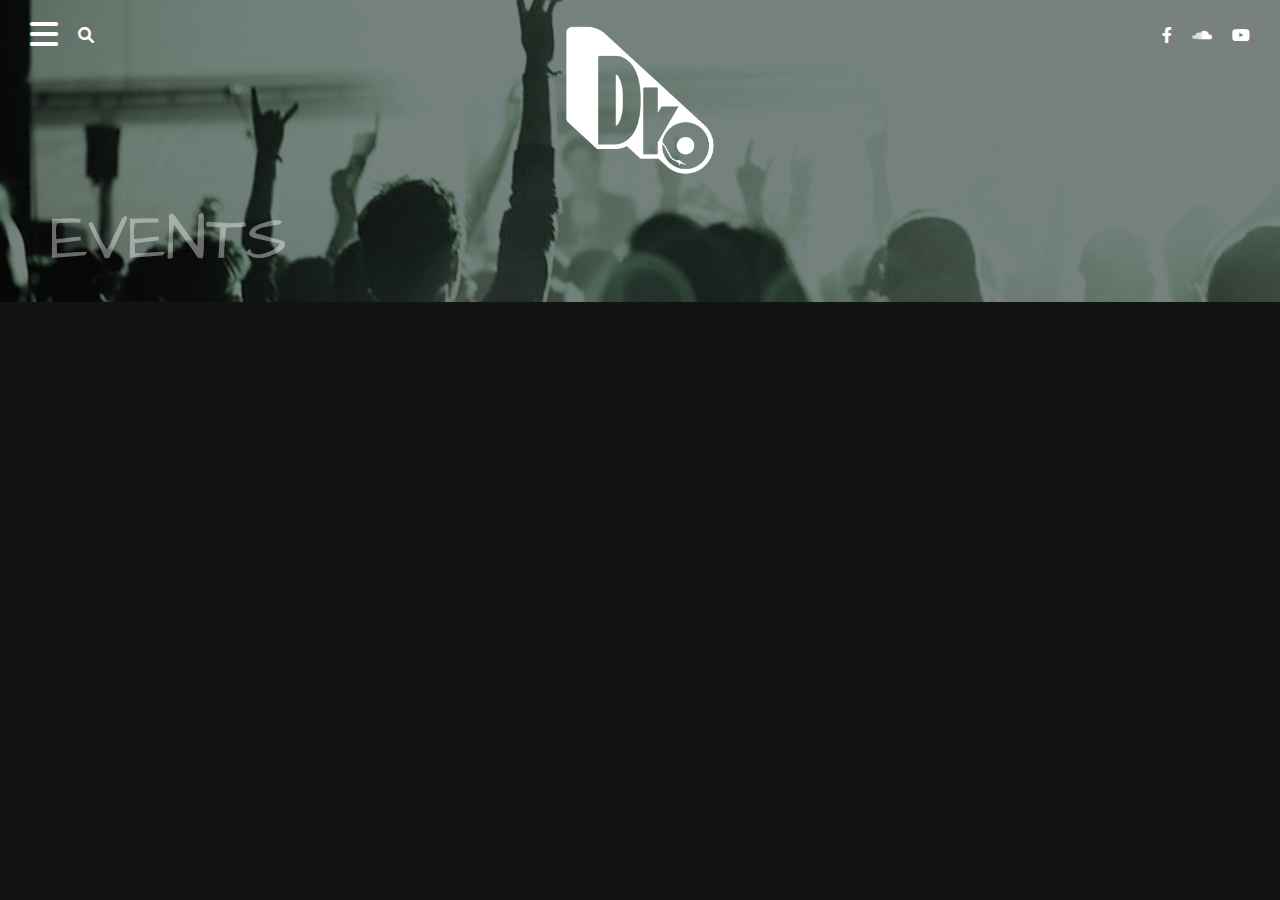
==== exercice1/index.html @ f2943569 "header exercice 1" ====
<!DOCTYPE html>
<html lang="en">
  <head>
    <meta charset="UTF-8" />
    <meta http-equiv="X-UA-Compatible" content="IE=edge" />
    <meta name="viewport" content="width=device-width, initial-scale=1.0" />
    <link rel="stylesheet" href="assets/css/style.css" />
    <link
      rel="stylesheet"
      href="https://cdnjs.cloudflare.com/ajax/libs/font-awesome/6.0.0/css/all.min.css"
      integrity="sha512-9usAa10IRO0HhonpyAIVpjrylPvoDwiPUiKdWk5t3PyolY1cOd4DSE0Ga+ri4AuTroPR5aQvXU9xC6qOPnzFeg=="
      crossorigin="anonymous"
      referrerpolicy="no-referrer"
    />
    <title>Document</title>
  </head>
  <body>
    <header>
      <nav>
        <div class="header__left">
          <span>
            <i class="fa-solid fa-bars fa-2xl"></i>
          </span>
          <span>
            <i class="fa-solid fa-magnifying-glass"></i>
          </span>
        </div>
        <div class="header__right">
          <a href="#">
            <i class="fa-brands fa-facebook-f"></i>
          </a>
          <a href="#">
            <i class="fa-brands fa-soundcloud"></i>
          </a>
          <a href="#">
            <i class="fa-brands fa-youtube"></i>
          </a>
        </div>
      </nav>
      <h1><img src="assets/img/logo-bd-dko.png" alt="logo" /></h1>
      <h2>EVENTS</h2>
    </header>
    <main>
      <div id="events__container">
        
      </div>
    </main>
    <footer></footer>
  </body>
</html>
---- exercice1/assets/css/style.css ----
/* http://meyerweb.com/eric/tools/css/reset/ 
   v2.0 | 20110126
   License: none (public domain)
*/
@import url("https://fonts.googleapis.com/css2?family=Architects+Daughter&display=swap");
html, body, div, span, applet, object, iframe, h1, h2, h3, h4, h5, h6, p, blockquote, pre, a, abbr, acronym, address, big, cite, code, del, dfn, em, img, ins, kbd, q, s, samp, small, strike, strong, sub, sup, tt, var, b, u, i, center, dl, dt, dd, ol, ul, li, fieldset, form, label, legend, table, caption, tbody, tfoot, thead, tr, th, td, article, aside, canvas, details, embed, figure, figcaption, footer, header, hgroup, menu, nav, output, ruby, section, summary, time, mark, audio, video {
  margin: 0;
  padding: 0;
  border: 0;
  font-size: 100%;
  font: inherit;
  vertical-align: baseline;
}

/* HTML5 display-role reset for older browsers */
article, aside, details, figcaption, figure, footer, header, hgroup, menu, nav, section {
  display: block;
}

body {
  line-height: 1;
}

ol, ul {
  list-style: none;
}

blockquote, q {
  quotes: none;
}

blockquote:before, blockquote:after {
  content: "";
  content: none;
}

q:before, q:after {
  content: "";
  content: none;
}

table {
  border-collapse: collapse;
  border-spacing: 0;
}

header {
  padding: 0 0 100px 0;
  position: relative;
  overflow-x: hidden;
}
header::before {
  content: "";
  position: absolute;
  top: 0;
  left: 0;
  width: 100%;
  height: 100%;
  background-image: url("../img/351974.jpg");
  background-position: center;
  background-size: cover;
  filter: sepia(69%) brightness(50%) hue-rotate(92deg) saturate(55%);
  -webkit-filter: sepia(69%) brightness(50%) hue-rotate(92deg) saturate(55%);
  -moz-filter: sepia(69%) brightness(50%) hue-rotate(92deg) saturate(55%);
}
header nav {
  display: flex;
  justify-content: space-between;
  align-items: center;
  padding: 10px 30px;
  min-height: 50px;
  position: absolute;
  top: 0px;
  width: calc(100% - 60px);
}
header nav .header__left,
header nav .header__right {
  display: flex;
  justify-content: space-between;
  align-items: center;
  column-gap: 20px;
}
header h1 {
  text-align: center;
  position: relative;
}
header h1 img {
  max-width: 200px;
}
header h2 {
  position: absolute;
  left: 50px;
  bottom: 30px;
  font-family: "Architects Daughter", cursive;
  font-size: 4rem;
  opacity: 0.4;
}

html {
  background-color: #131313;
}

* {
  color: white;
}

/*# sourceMappingURL=style.css.map */
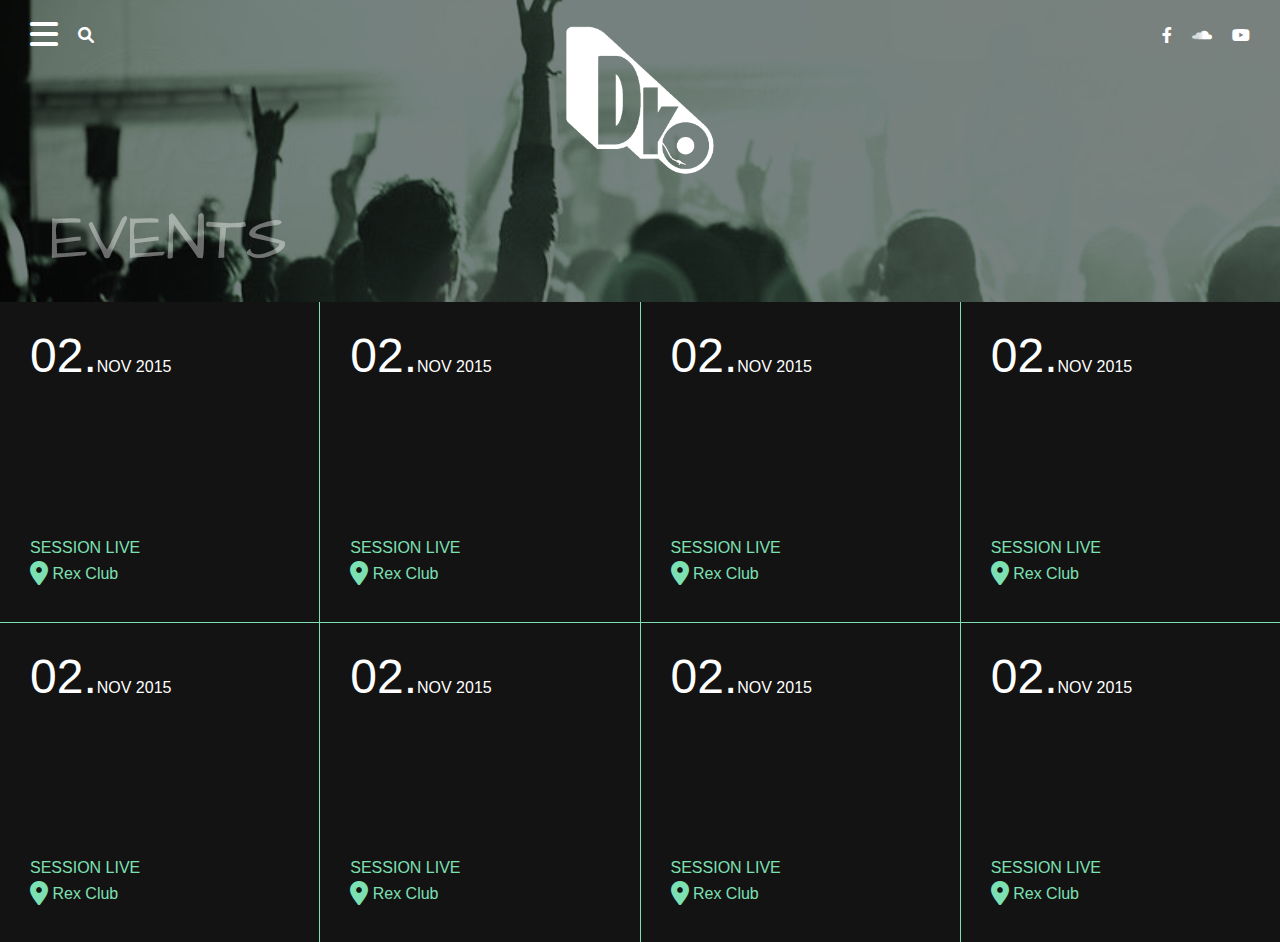
==== commit 269805ee: "Flexbox model events exercice 1" ====
--- a/exercice1/index.html
+++ b/exercice1/index.html
@@ -41,8 +41,65 @@
       <h2>EVENTS</h2>
     </header>
     <main>
-      <div id="events__container">
-        
+      <div class="events__container">
+        <div class="event__container">
+          <time datetime="2015-11-02"><span>02.</span>NOV 2015</time>
+          <div class="event__infos">
+            <p class="event__type">SESSION LIVE</p>
+            <p class="event__place"><span><i class="fa-solid fa-location-dot fa-xl"></i></span> Rex Club</p>
+          </div>
+        </div>
+        <div class="event__container">
+          <time datetime="2015-11-02"><span>02.</span>NOV 2015</time>
+          <div class="event__infos">
+            <p class="event__type">SESSION LIVE</p>
+            <p class="event__place"><span><i class="fa-solid fa-location-dot fa-xl"></i></span> Rex Club</p>
+          </div>
+        </div>
+        <div class="event__container">
+          <time datetime="2015-11-02"><span>02.</span>NOV 2015</time>
+          <div class="event__infos">
+            <p class="event__type">SESSION LIVE</p>
+            <p class="event__place"><span><i class="fa-solid fa-location-dot fa-xl"></i></span> Rex Club</p>
+          </div>
+        </div>
+        <div class="event__container">
+          <time datetime="2015-11-02"><span>02.</span>NOV 2015</time>
+          <div class="event__infos">
+            <p class="event__type">SESSION LIVE</p>
+            <p class="event__place"><span><i class="fa-solid fa-location-dot fa-xl"></i></span> Rex Club</p>
+          </div>
+        </div>
+      </div>
+      <div class="events__container">
+        <div class="event__container">
+          <time datetime="2015-11-02"><span>02.</span>NOV 2015</time>
+          <div class="event__infos">
+            <p class="event__type">SESSION LIVE</p>
+            <p class="event__place"><span><i class="fa-solid fa-location-dot fa-xl"></i></span> Rex Club</p>
+          </div>
+        </div>
+        <div class="event__container">
+          <time datetime="2015-11-02"><span>02.</span>NOV 2015</time>
+          <div class="event__infos">
+            <p class="event__type">SESSION LIVE</p>
+            <p class="event__place"><span><i class="fa-solid fa-location-dot fa-xl"></i></span> Rex Club</p>
+          </div>
+        </div>
+        <div class="event__container">
+          <time datetime="2015-11-02"><span>02.</span>NOV 2015</time>
+          <div class="event__infos">
+            <p class="event__type">SESSION LIVE</p>
+            <p class="event__place"><span><i class="fa-solid fa-location-dot fa-xl"></i></span> Rex Club</p>
+          </div>
+        </div>
+        <div class="event__container">
+          <time datetime="2015-11-02"><span>02.</span>NOV 2015</time>
+          <div class="event__infos">
+            <p class="event__type">SESSION LIVE</p>
+            <p class="event__place"><span><i class="fa-solid fa-location-dot fa-xl"></i></span> Rex Club</p>
+          </div>
+        </div>
       </div>
     </main>
     <footer></footer>
--- a/exercice1/assets/css/style.css
+++ b/exercice1/assets/css/style.css
@@ -96,12 +96,47 @@
   opacity: 0.4;
 }
 
+.events__container {
+  display: flex;
+  flex-wrap: wrap;
+}
+.events__container .event__container {
+  padding: 30px;
+  aspect-ratio: 1/1;
+  display: flex;
+  flex-direction: column;
+  justify-content: space-between;
+  border-right: solid 1px #7de0b3;
+  border-bottom: solid 1px #7de0b3;
+  flex: 1;
+}
+.events__container .event__container:last-child {
+  border-right: none;
+}
+.events__container .event__container time span {
+  font-size: 3rem;
+}
+.events__container .event__container p.event__type {
+  color: #7de0b3;
+}
+.events__container .event__container p.event__place {
+  color: #7de0b3;
+  margin: 10px 0;
+}
+.events__container .event__container p.event__place i {
+  color: #7de0b3;
+}
+.events__container:last-child .event__container {
+  border-bottom: none;
+}
+
 html {
   background-color: #131313;
 }
 
 * {
   color: white;
+  font-family: Arial, Helvetica, sans-serif;
 }
 
 /*# sourceMappingURL=style.css.map */
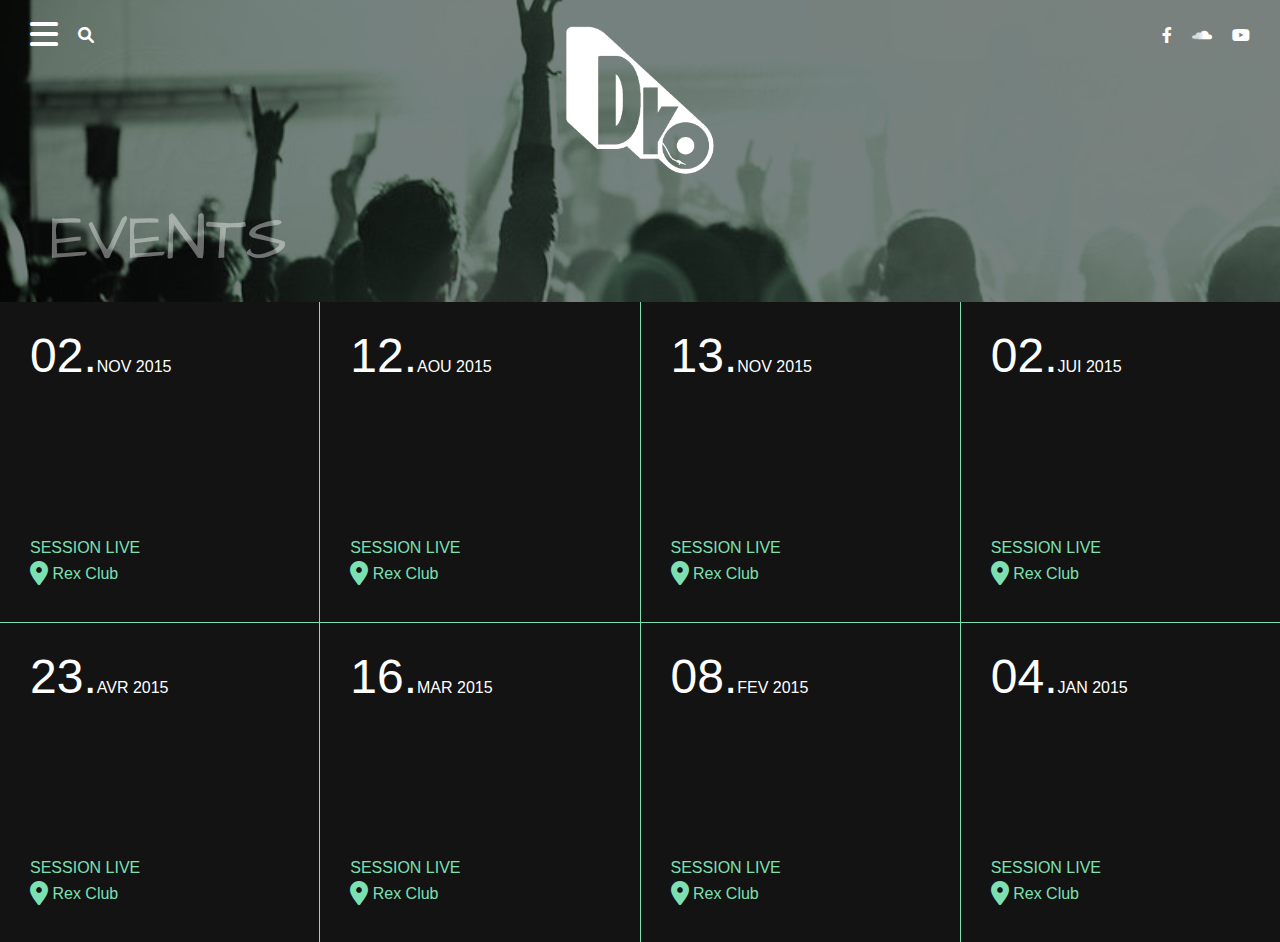
==== commit e8e0431e: "Events exercice 1" ====
--- a/exercice1/index.html
+++ b/exercice1/index.html
@@ -48,56 +48,88 @@
             <p class="event__type">SESSION LIVE</p>
             <p class="event__place"><span><i class="fa-solid fa-location-dot fa-xl"></i></span> Rex Club</p>
           </div>
+          <div class="event__hover">
+            <img src="assets/img/120660.jpg" alt="illustration">
+            <span><i class="fa-solid fa-eye fa-xl"></i></span>
+          </div>
         </div>
         <div class="event__container">
-          <time datetime="2015-11-02"><span>02.</span>NOV 2015</time>
+          <time datetime="2015-08-12"><span>12.</span>AOU 2015</time>
           <div class="event__infos">
             <p class="event__type">SESSION LIVE</p>
             <p class="event__place"><span><i class="fa-solid fa-location-dot fa-xl"></i></span> Rex Club</p>
           </div>
+          <div class="event__hover">
+            <img src="assets/img/351974.jpg" alt="illustration">
+            <span><i class="fa-solid fa-eye fa-xl"></i></span>
+          </div>
         </div>
         <div class="event__container">
-          <time datetime="2015-11-02"><span>02.</span>NOV 2015</time>
+          <time datetime="2015-11-13"><span>13.</span>NOV 2015</time>
           <div class="event__infos">
             <p class="event__type">SESSION LIVE</p>
             <p class="event__place"><span><i class="fa-solid fa-location-dot fa-xl"></i></span> Rex Club</p>
           </div>
+          <div class="event__hover">
+            <img src="assets/img/404979.jpg" alt="illustration">
+            <span><i class="fa-solid fa-eye fa-xl"></i></span>
+          </div>
         </div>
         <div class="event__container">
-          <time datetime="2015-11-02"><span>02.</span>NOV 2015</time>
+          <time datetime="2015-07-02"><span>02.</span>JUI 2015</time>
           <div class="event__infos">
             <p class="event__type">SESSION LIVE</p>
             <p class="event__place"><span><i class="fa-solid fa-location-dot fa-xl"></i></span> Rex Club</p>
+          </div>
+          <div class="event__hover">
+            <img src="assets/img/423684.jpg" alt="illustration">
+            <span><i class="fa-solid fa-eye fa-xl"></i></span>
           </div>
         </div>
       </div>
       <div class="events__container">
         <div class="event__container">
-          <time datetime="2015-11-02"><span>02.</span>NOV 2015</time>
+          <time datetime="2015-04-23"><span>23.</span>AVR 2015</time>
           <div class="event__infos">
             <p class="event__type">SESSION LIVE</p>
             <p class="event__place"><span><i class="fa-solid fa-location-dot fa-xl"></i></span> Rex Club</p>
           </div>
+          <div class="event__hover">
+            <img src="assets/img/423685.jpg" alt="illustration">
+            <span><i class="fa-solid fa-eye fa-xl"></i></span>
+          </div>
         </div>
         <div class="event__container">
-          <time datetime="2015-11-02"><span>02.</span>NOV 2015</time>
+          <time datetime="2015-03-16"><span>16.</span>MAR 2015</time>
           <div class="event__infos">
             <p class="event__type">SESSION LIVE</p>
             <p class="event__place"><span><i class="fa-solid fa-location-dot fa-xl"></i></span> Rex Club</p>
           </div>
+          <div class="event__hover">
+            <img src="assets/img/501122.jpg" alt="illustration">
+            <span><i class="fa-solid fa-eye fa-xl"></i></span>
+          </div>
         </div>
         <div class="event__container">
-          <time datetime="2015-11-02"><span>02.</span>NOV 2015</time>
+          <time datetime="2015-02-08"><span>08.</span>FEV 2015</time>
           <div class="event__infos">
             <p class="event__type">SESSION LIVE</p>
             <p class="event__place"><span><i class="fa-solid fa-location-dot fa-xl"></i></span> Rex Club</p>
           </div>
+          <div class="event__hover">
+            <img src="assets/img/692628.jpg" alt="illustration">
+            <span><i class="fa-solid fa-eye fa-xl"></i></span>
+          </div>
         </div>
         <div class="event__container">
-          <time datetime="2015-11-02"><span>02.</span>NOV 2015</time>
+          <time datetime="2015-01-04"><span>04.</span>JAN 2015</time>
           <div class="event__infos">
             <p class="event__type">SESSION LIVE</p>
             <p class="event__place"><span><i class="fa-solid fa-location-dot fa-xl"></i></span> Rex Club</p>
+          </div>
+          <div class="event__hover">
+            <img src="assets/img/797972.jpg" alt="illustration">
+            <span><i class="fa-solid fa-eye fa-xl"></i></span>
           </div>
         </div>
       </div>
--- a/exercice1/assets/css/style.css
+++ b/exercice1/assets/css/style.css
@@ -109,6 +109,46 @@
   border-right: solid 1px #7de0b3;
   border-bottom: solid 1px #7de0b3;
   flex: 1;
+  position: relative;
+}
+.events__container .event__container .event__hover {
+  display: none;
+  position: absolute;
+  top: 0;
+  left: 0;
+  width: 100%;
+  height: 100%;
+  overflow: hidden;
+}
+.events__container .event__container .event__hover::after {
+  content: "";
+  display: block;
+  background-color: rgba(0, 0, 0, 0.8);
+  width: 200%;
+  height: 100%;
+  transform: rotate(-15deg);
+  position: absolute;
+  bottom: -60%;
+  right: -50%;
+  z-index: 2;
+}
+.events__container .event__container .event__hover img {
+  position: absolute;
+  height: 100%;
+  width: 100%;
+  top: 50%;
+  left: 50%;
+  transform: translate(-50%, -50%);
+}
+.events__container .event__container .event__hover span {
+  display: block;
+  position: absolute;
+  bottom: 20px;
+  right: 20px;
+  z-index: 4;
+}
+.events__container .event__container:hover .event__hover {
+  display: block;
 }
 .events__container .event__container:last-child {
   border-right: none;
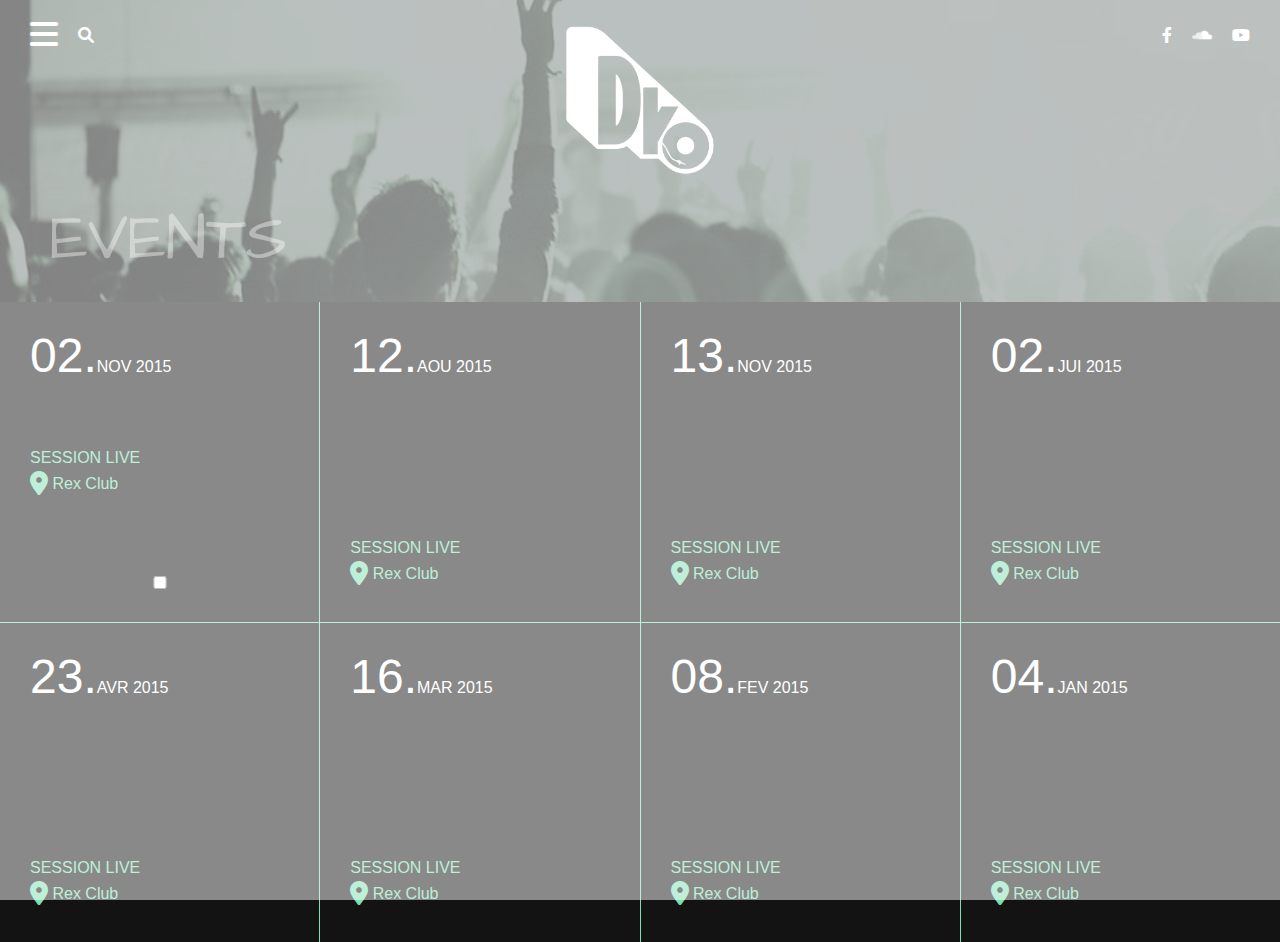
==== commit 9021556d: "Début popup exercice 1" ====
--- a/exercice1/index.html
+++ b/exercice1/index.html
@@ -40,6 +40,7 @@
       <h1><img src="assets/img/logo-bd-dko.png" alt="logo" /></h1>
       <h2>EVENTS</h2>
     </header>
+    <div id="backdrop"></div>
     <main>
       <div class="events__container">
         <div class="event__container">
@@ -52,6 +53,7 @@
             <img src="assets/img/120660.jpg" alt="illustration">
             <span><i class="fa-solid fa-eye fa-xl"></i></span>
           </div>
+          <input type="checkbox" name="event1" id="event1">
         </div>
         <div class="event__container">
           <time datetime="2015-08-12"><span>12.</span>AOU 2015</time>
--- a/exercice1/assets/css/style.css
+++ b/exercice1/assets/css/style.css
@@ -44,6 +44,16 @@
   border-spacing: 0;
 }
 
+#backdrop {
+  width: 100vw;
+  height: 100%;
+  background-color: rgba(255, 255, 255, 0.5);
+  position: absolute;
+  top: 0;
+  left: 0;
+  z-index: 999;
+}
+
 header {
   padding: 0 0 100px 0;
   position: relative;
@@ -150,6 +160,16 @@
 .events__container .event__container:hover .event__hover {
   display: block;
 }
+.events__container .event__container .event__popup {
+  position: absolute;
+  top: 50%;
+  left: 50%;
+  transform: translate(-50%, -50%);
+  background-color: #131313;
+  width: 500px;
+  height: 300px;
+  z-index: 1000;
+}
 .events__container .event__container:last-child {
   border-right: none;
 }
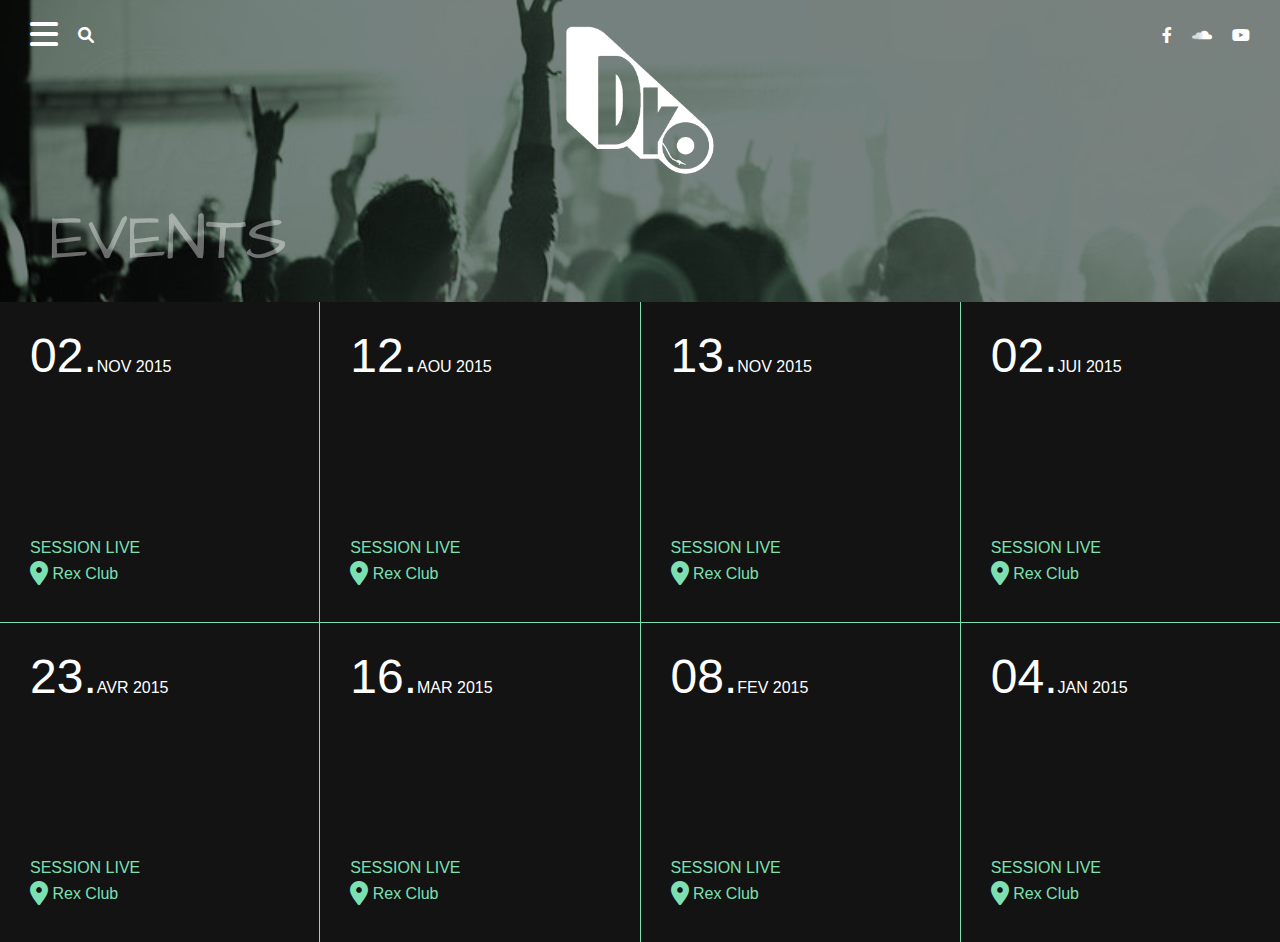
==== commit 9f3f331a: "Exercice 1 popup" ====
--- a/exercice1/index.html
+++ b/exercice1/index.html
@@ -12,7 +12,7 @@
       crossorigin="anonymous"
       referrerpolicy="no-referrer"
     />
-    <title>Document</title>
+    <title>Exercice 1</title>
   </head>
   <body>
     <header>
@@ -40,102 +40,390 @@
       <h1><img src="assets/img/logo-bd-dko.png" alt="logo" /></h1>
       <h2>EVENTS</h2>
     </header>
-    <div id="backdrop"></div>
     <main>
       <div class="events__container">
-        <div class="event__container">
+        <label class="event__container" for="event1">
           <time datetime="2015-11-02"><span>02.</span>NOV 2015</time>
           <div class="event__infos">
             <p class="event__type">SESSION LIVE</p>
-            <p class="event__place"><span><i class="fa-solid fa-location-dot fa-xl"></i></span> Rex Club</p>
-          </div>
-          <div class="event__hover">
-            <img src="assets/img/120660.jpg" alt="illustration">
-            <span><i class="fa-solid fa-eye fa-xl"></i></span>
-          </div>
-          <input type="checkbox" name="event1" id="event1">
-        </div>
-        <div class="event__container">
+            <p class="event__place">
+              <span><i class="fa-solid fa-location-dot fa-xl"></i></span> Rex
+              Club
+            </p>
+          </div>
+          <div class="event__hover">
+            <img src="assets/img/120660.jpg" alt="illustration" />
+            <span><i class="fa-solid fa-eye fa-xl"></i></span>
+          </div>
+        </label>
+
+        <label class="event__container" for="event2">
           <time datetime="2015-08-12"><span>12.</span>AOU 2015</time>
           <div class="event__infos">
             <p class="event__type">SESSION LIVE</p>
-            <p class="event__place"><span><i class="fa-solid fa-location-dot fa-xl"></i></span> Rex Club</p>
-          </div>
-          <div class="event__hover">
-            <img src="assets/img/351974.jpg" alt="illustration">
-            <span><i class="fa-solid fa-eye fa-xl"></i></span>
-          </div>
-        </div>
-        <div class="event__container">
+            <p class="event__place">
+              <span><i class="fa-solid fa-location-dot fa-xl"></i></span> Rex
+              Club
+            </p>
+          </div>
+          <div class="event__hover">
+            <img src="assets/img/351974.jpg" alt="illustration" />
+            <span><i class="fa-solid fa-eye fa-xl"></i></span>
+          </div>
+        </label>
+        <label class="event__container" for="event3">
           <time datetime="2015-11-13"><span>13.</span>NOV 2015</time>
           <div class="event__infos">
             <p class="event__type">SESSION LIVE</p>
-            <p class="event__place"><span><i class="fa-solid fa-location-dot fa-xl"></i></span> Rex Club</p>
-          </div>
-          <div class="event__hover">
-            <img src="assets/img/404979.jpg" alt="illustration">
-            <span><i class="fa-solid fa-eye fa-xl"></i></span>
-          </div>
-        </div>
-        <div class="event__container">
+            <p class="event__place">
+              <span><i class="fa-solid fa-location-dot fa-xl"></i></span> Rex
+              Club
+            </p>
+          </div>
+          <div class="event__hover">
+            <img src="assets/img/404979.jpg" alt="illustration" />
+            <span><i class="fa-solid fa-eye fa-xl"></i></span>
+          </div>
+        </label>
+        <label class="event__container" for="event4">
           <time datetime="2015-07-02"><span>02.</span>JUI 2015</time>
           <div class="event__infos">
             <p class="event__type">SESSION LIVE</p>
-            <p class="event__place"><span><i class="fa-solid fa-location-dot fa-xl"></i></span> Rex Club</p>
-          </div>
-          <div class="event__hover">
-            <img src="assets/img/423684.jpg" alt="illustration">
-            <span><i class="fa-solid fa-eye fa-xl"></i></span>
-          </div>
-        </div>
+            <p class="event__place">
+              <span><i class="fa-solid fa-location-dot fa-xl"></i></span> Rex
+              Club
+            </p>
+          </div>
+          <div class="event__hover">
+            <img src="assets/img/423684.jpg" alt="illustration" />
+            <span><i class="fa-solid fa-eye fa-xl"></i></span>
+          </div>
+        </label>
       </div>
       <div class="events__container">
-        <div class="event__container">
+        <label class="event__container" for="event5">
           <time datetime="2015-04-23"><span>23.</span>AVR 2015</time>
           <div class="event__infos">
             <p class="event__type">SESSION LIVE</p>
-            <p class="event__place"><span><i class="fa-solid fa-location-dot fa-xl"></i></span> Rex Club</p>
-          </div>
-          <div class="event__hover">
-            <img src="assets/img/423685.jpg" alt="illustration">
-            <span><i class="fa-solid fa-eye fa-xl"></i></span>
-          </div>
-        </div>
-        <div class="event__container">
+            <p class="event__place">
+              <span><i class="fa-solid fa-location-dot fa-xl"></i></span> Rex
+              Club
+            </p>
+          </div>
+          <div class="event__hover">
+            <img src="assets/img/423685.jpg" alt="illustration" />
+            <span><i class="fa-solid fa-eye fa-xl"></i></span>
+          </div>
+        </label>
+        <label class="event__container" for="event6">
           <time datetime="2015-03-16"><span>16.</span>MAR 2015</time>
           <div class="event__infos">
             <p class="event__type">SESSION LIVE</p>
-            <p class="event__place"><span><i class="fa-solid fa-location-dot fa-xl"></i></span> Rex Club</p>
-          </div>
-          <div class="event__hover">
-            <img src="assets/img/501122.jpg" alt="illustration">
-            <span><i class="fa-solid fa-eye fa-xl"></i></span>
-          </div>
-        </div>
-        <div class="event__container">
+            <p class="event__place">
+              <span><i class="fa-solid fa-location-dot fa-xl"></i></span> Rex
+              Club
+            </p>
+          </div>
+          <div class="event__hover">
+            <img src="assets/img/501122.jpg" alt="illustration" />
+            <span><i class="fa-solid fa-eye fa-xl"></i></span>
+          </div>
+        </label>
+        <label class="event__container" for="event7">
           <time datetime="2015-02-08"><span>08.</span>FEV 2015</time>
           <div class="event__infos">
             <p class="event__type">SESSION LIVE</p>
-            <p class="event__place"><span><i class="fa-solid fa-location-dot fa-xl"></i></span> Rex Club</p>
-          </div>
-          <div class="event__hover">
-            <img src="assets/img/692628.jpg" alt="illustration">
-            <span><i class="fa-solid fa-eye fa-xl"></i></span>
-          </div>
-        </div>
-        <div class="event__container">
+            <p class="event__place">
+              <span><i class="fa-solid fa-location-dot fa-xl"></i></span> Rex
+              Club
+            </p>
+          </div>
+          <div class="event__hover">
+            <img src="assets/img/692628.jpg" alt="illustration" />
+            <span><i class="fa-solid fa-eye fa-xl"></i></span>
+          </div>
+        </label>
+        <label class="event__container" for="event8">
           <time datetime="2015-01-04"><span>04.</span>JAN 2015</time>
           <div class="event__infos">
             <p class="event__type">SESSION LIVE</p>
-            <p class="event__place"><span><i class="fa-solid fa-location-dot fa-xl"></i></span> Rex Club</p>
-          </div>
-          <div class="event__hover">
-            <img src="assets/img/797972.jpg" alt="illustration">
-            <span><i class="fa-solid fa-eye fa-xl"></i></span>
-          </div>
-        </div>
+            <p class="event__place">
+              <span><i class="fa-solid fa-location-dot fa-xl"></i></span> Rex
+              Club
+            </p>
+          </div>
+          <div class="event__hover">
+            <img src="assets/img/797972.jpg" alt="illustration" />
+            <span><i class="fa-solid fa-eye fa-xl"></i></span>
+          </div>
+        </label>
       </div>
     </main>
+    <input type="checkbox" name="event1" id="event1" class="toggle__popup" />
+    <div class="popup" id="popup1">
+      <div class="popup__header">
+        <label for="event1"><i class="fa-solid fa-xmark fa-2xl"></i></label>
+      </div>
+      <div class="popup__main">
+        <div class="popup__main--left">
+          <ul class="popup__djs">
+            <li>DYNAMOSE (We Play House /DE)</li>
+            <li>LB AKA LABAT (Groovedge / Lyon)</li>
+            <li>JACQUES SCHOM (EC.LIPS)</li>
+            <li>RASTA BLANC (D.KO)</li>
+          </ul>
+          <div class="popup__place">
+            <p>La Rotonde de Stalingrad</p>
+            <p>6-8 Place de la Bataille de Stalingrad,</p>
+            <p>75019 Paris</p>
+            <p>Metro: Stalingrad</p>
+            <p>00h-6h</p>
+          </div>
+          <h5>5€</h5>
+          <div class="popup__partners">
+            <p>Parter:</p>
+            <p>SoundGrabber : www.soundgrabber.fr/</p>
+          </div>
+        </div>
+        <div class="popup__main--right">
+          <div class="container__image">
+            <img src="assets/img/120660.jpg" alt="presentation" />
+          </div>
+        </div>
+      </div>
+    </div>
+    <input type="checkbox" name="event2" id="event2" class="toggle__popup" />
+    <div class="popup" id="popup2">
+      <div class="popup__header">
+        <label for="event2"><i class="fa-solid fa-xmark fa-2xl"></i></label>
+      </div>
+      <div class="popup__main">
+        <div class="popup__main--left">
+          <ul class="popup__djs">
+            <li>DYNAMOSE (We Play House /DE)</li>
+            <li>LB AKA LABAT (Groovedge / Lyon)</li>
+            <li>JACQUES SCHOM (EC.LIPS)</li>
+            <li>RASTA BLANC (D.KO)</li>
+          </ul>
+          <div class="popup__place">
+            <p>La Rotonde de Stalingrad</p>
+            <p>6-8 Place de la Bataille de Stalingrad,</p>
+            <p>75019 Paris</p>
+            <p>Metro: Stalingrad</p>
+            <p>00h-6h</p>
+          </div>
+          <h5>5€</h5>
+          <div class="popup__partners">
+            <p>Parter:</p>
+            <p>SoundGrabber : www.soundgrabber.fr/</p>
+          </div>
+        </div>
+        <div class="popup__main--right">
+          <div class="container__image">
+            <img src="assets/img/351974.jpg" alt="presentation" />
+          </div>
+        </div>
+      </div>
+    </div>
+    <input type="checkbox" name="event3" id="event3" class="toggle__popup" />
+    <div class="popup" id="popup3">
+      <div class="popup__header">
+        <label for="event3"><i class="fa-solid fa-xmark fa-2xl"></i></label>
+      </div>
+      <div class="popup__main">
+        <div class="popup__main--left">
+          <ul class="popup__djs">
+            <li>DYNAMOSE (We Play House /DE)</li>
+            <li>LB AKA LABAT (Groovedge / Lyon)</li>
+            <li>JACQUES SCHOM (EC.LIPS)</li>
+            <li>RASTA BLANC (D.KO)</li>
+          </ul>
+          <div class="popup__place">
+            <p>La Rotonde de Stalingrad</p>
+            <p>6-8 Place de la Bataille de Stalingrad,</p>
+            <p>75019 Paris</p>
+            <p>Metro: Stalingrad</p>
+            <p>00h-6h</p>
+          </div>
+          <h5>5€</h5>
+          <div class="popup__partners">
+            <p>Parter:</p>
+            <p>SoundGrabber : www.soundgrabber.fr/</p>
+          </div>
+        </div>
+        <div class="popup__main--right">
+          <div class="container__image">
+            <img src="assets/img/404979.jpg" alt="presentation" />
+          </div>
+        </div>
+      </div>
+    </div>
+    <input type="checkbox" name="event4" id="event4" class="toggle__popup" />
+    <div class="popup" id="popup4">
+      <div class="popup__header">
+        <label for="event4"><i class="fa-solid fa-xmark fa-2xl"></i></label>
+      </div>
+      <div class="popup__main">
+        <div class="popup__main--left">
+          <ul class="popup__djs">
+            <li>DYNAMOSE (We Play House /DE)</li>
+            <li>LB AKA LABAT (Groovedge / Lyon)</li>
+            <li>JACQUES SCHOM (EC.LIPS)</li>
+            <li>RASTA BLANC (D.KO)</li>
+          </ul>
+          <div class="popup__place">
+            <p>La Rotonde de Stalingrad</p>
+            <p>6-8 Place de la Bataille de Stalingrad,</p>
+            <p>75019 Paris</p>
+            <p>Metro: Stalingrad</p>
+            <p>00h-6h</p>
+          </div>
+          <h5>5€</h5>
+          <div class="popup__partners">
+            <p>Parter:</p>
+            <p>SoundGrabber : www.soundgrabber.fr/</p>
+          </div>
+        </div>
+        <div class="popup__main--right">
+          <div class="container__image">
+            <img src="assets/img/423684.jpg" alt="presentation" />
+          </div>
+        </div>
+      </div>
+    </div>
+    <input type="checkbox" name="event5" id="event5" class="toggle__popup" />
+    <div class="popup" id="popup5">
+      <div class="popup__header">
+        <label for="event5"><i class="fa-solid fa-xmark fa-2xl"></i></label>
+      </div>
+      <div class="popup__main">
+        <div class="popup__main--left">
+          <ul class="popup__djs">
+            <li>DYNAMOSE (We Play House /DE)</li>
+            <li>LB AKA LABAT (Groovedge / Lyon)</li>
+            <li>JACQUES SCHOM (EC.LIPS)</li>
+            <li>RASTA BLANC (D.KO)</li>
+          </ul>
+          <div class="popup__place">
+            <p>La Rotonde de Stalingrad</p>
+            <p>6-8 Place de la Bataille de Stalingrad,</p>
+            <p>75019 Paris</p>
+            <p>Metro: Stalingrad</p>
+            <p>00h-6h</p>
+          </div>
+          <h5>5€</h5>
+          <div class="popup__partners">
+            <p>Parter:</p>
+            <p>SoundGrabber : www.soundgrabber.fr/</p>
+          </div>
+        </div>
+        <div class="popup__main--right">
+          <div class="container__image">
+            <img src="assets/img/423685.jpg" alt="presentation" />
+          </div>
+        </div>
+      </div>
+    </div>
+    <input type="checkbox" name="event6" id="event6" class="toggle__popup" />
+    <div class="popup" id="popup6">
+      <div class="popup__header">
+        <label for="event6"><i class="fa-solid fa-xmark fa-2xl"></i></label>
+      </div>
+      <div class="popup__main">
+        <div class="popup__main--left">
+          <ul class="popup__djs">
+            <li>DYNAMOSE (We Play House /DE)</li>
+            <li>LB AKA LABAT (Groovedge / Lyon)</li>
+            <li>JACQUES SCHOM (EC.LIPS)</li>
+            <li>RASTA BLANC (D.KO)</li>
+          </ul>
+          <div class="popup__place">
+            <p>La Rotonde de Stalingrad</p>
+            <p>6-8 Place de la Bataille de Stalingrad,</p>
+            <p>75019 Paris</p>
+            <p>Metro: Stalingrad</p>
+            <p>00h-6h</p>
+          </div>
+          <h5>5€</h5>
+          <div class="popup__partners">
+            <p>Parter:</p>
+            <p>SoundGrabber : www.soundgrabber.fr/</p>
+          </div>
+        </div>
+        <div class="popup__main--right">
+          <div class="container__image">
+            <img src="assets/img/501122.jpg" alt="presentation" />
+          </div>
+        </div>
+      </div>
+    </div>
+    <input type="checkbox" name="event7" id="event7" class="toggle__popup" />
+    <div class="popup" id="popup7">
+      <div class="popup__header">
+        <label for="event7"><i class="fa-solid fa-xmark fa-2xl"></i></label>
+      </div>
+      <div class="popup__main">
+        <div class="popup__main--left">
+          <ul class="popup__djs">
+            <li>DYNAMOSE (We Play House /DE)</li>
+            <li>LB AKA LABAT (Groovedge / Lyon)</li>
+            <li>JACQUES SCHOM (EC.LIPS)</li>
+            <li>RASTA BLANC (D.KO)</li>
+          </ul>
+          <div class="popup__place">
+            <p>La Rotonde de Stalingrad</p>
+            <p>6-8 Place de la Bataille de Stalingrad,</p>
+            <p>75019 Paris</p>
+            <p>Metro: Stalingrad</p>
+            <p>00h-6h</p>
+          </div>
+          <h5>5€</h5>
+          <div class="popup__partners">
+            <p>Parter:</p>
+            <p>SoundGrabber : www.soundgrabber.fr/</p>
+          </div>
+        </div>
+        <div class="popup__main--right">
+          <div class="container__image">
+            <img src="assets/img/692628.jpg" alt="presentation" />
+          </div>
+        </div>
+      </div>
+    </div>
+    <input type="checkbox" name="event8" id="event8" class="toggle__popup" />
+    <div class="popup" id="popup8">
+      <div class="popup__header">
+        <label for="event8"><i class="fa-solid fa-xmark fa-2xl"></i></label>
+      </div>
+      <div class="popup__main">
+        <div class="popup__main--left">
+          <ul class="popup__djs">
+            <li>DYNAMOSE (We Play House /DE)</li>
+            <li>LB AKA LABAT (Groovedge / Lyon)</li>
+            <li>JACQUES SCHOM (EC.LIPS)</li>
+            <li>RASTA BLANC (D.KO)</li>
+          </ul>
+          <div class="popup__place">
+            <p>La Rotonde de Stalingrad</p>
+            <p>6-8 Place de la Bataille de Stalingrad,</p>
+            <p>75019 Paris</p>
+            <p>Metro: Stalingrad</p>
+            <p>00h-6h</p>
+          </div>
+          <h5>5€</h5>
+          <div class="popup__partners">
+            <p>Parter:</p>
+            <p>SoundGrabber : www.soundgrabber.fr/</p>
+          </div>
+        </div>
+        <div class="popup__main--right">
+          <div class="container__image">
+            <img src="assets/img/797972.jpg" alt="presentation" />
+          </div>
+        </div>
+      </div>
+    </div>
+    <div id="backdrop"></div>
     <footer></footer>
   </body>
 </html>
--- a/exercice1/assets/css/style.css
+++ b/exercice1/assets/css/style.css
@@ -45,6 +45,7 @@
 }
 
 #backdrop {
+  display: none;
   width: 100vw;
   height: 100%;
   background-color: rgba(255, 255, 255, 0.5);
@@ -190,6 +191,318 @@
   border-bottom: none;
 }
 
+.popup {
+  display: none;
+  position: absolute;
+  top: 50%;
+  left: 50%;
+  transform: translate(-50%, -50%);
+  background-color: #131313;
+  border-radius: 10px;
+  z-index: 1000;
+  padding: 20px;
+  width: 70%;
+}
+.popup p, .popup li, .popup h5 {
+  font-style: italic;
+  line-height: 18px;
+}
+.popup .popup__header {
+  margin: 0 0 20px 0;
+}
+.popup .popup__header label {
+  cursor: pointer;
+}
+.popup .popup__main {
+  display: flex;
+  column-gap: 20px;
+}
+.popup .popup__main .popup__main--left, .popup .popup__main .popup__main--right {
+  flex: 1;
+}
+.popup .popup__main .popup__main--left .popup__djs, .popup .popup__main .popup__main--left .popup__place, .popup .popup__main .popup__main--left .popup__partners, .popup .popup__main .popup__main--left h5 {
+  margin: 0 0 20px 0;
+}
+.popup .popup__main .popup__main--right {
+  display: flex;
+  align-items: flex-start;
+}
+.popup .popup__main .popup__main--right .container__image {
+  aspect-ratio: 1/1;
+  overflow: hidden;
+  display: flex;
+  justify-content: center;
+  align-items: center;
+}
+.popup .popup__main .popup__main--right .container__image img {
+  width: 100%;
+  height: 100%;
+}
+
+.toggle__popup {
+  display: none;
+}
+
+.toggle__popup:checked ~ #backdrop {
+  display: block;
+}
+
+#event1:checked ~ #popup1 {
+  display: block;
+}
+
+#event2:checked ~ #popup2 {
+  display: block;
+}
+
+#event3:checked ~ #popup3 {
+  display: block;
+}
+
+#event4:checked ~ #popup4 {
+  display: block;
+}
+
+#event5:checked ~ #popup5 {
+  display: block;
+}
+
+#event6:checked ~ #popup6 {
+  display: block;
+}
+
+#event7:checked ~ #popup7 {
+  display: block;
+}
+
+#event8:checked ~ #popup8 {
+  display: block;
+}
+
+#event9:checked ~ #popup9 {
+  display: block;
+}
+
+#event10:checked ~ #popup10 {
+  display: block;
+}
+
+#event11:checked ~ #popup11 {
+  display: block;
+}
+
+#event12:checked ~ #popup12 {
+  display: block;
+}
+
+#event13:checked ~ #popup13 {
+  display: block;
+}
+
+#event14:checked ~ #popup14 {
+  display: block;
+}
+
+#event15:checked ~ #popup15 {
+  display: block;
+}
+
+#event16:checked ~ #popup16 {
+  display: block;
+}
+
+#event17:checked ~ #popup17 {
+  display: block;
+}
+
+#event18:checked ~ #popup18 {
+  display: block;
+}
+
+#event19:checked ~ #popup19 {
+  display: block;
+}
+
+#event20:checked ~ #popup20 {
+  display: block;
+}
+
+#event21:checked ~ #popup21 {
+  display: block;
+}
+
+#event22:checked ~ #popup22 {
+  display: block;
+}
+
+#event23:checked ~ #popup23 {
+  display: block;
+}
+
+#event24:checked ~ #popup24 {
+  display: block;
+}
+
+#event25:checked ~ #popup25 {
+  display: block;
+}
+
+#event26:checked ~ #popup26 {
+  display: block;
+}
+
+#event27:checked ~ #popup27 {
+  display: block;
+}
+
+#event28:checked ~ #popup28 {
+  display: block;
+}
+
+#event29:checked ~ #popup29 {
+  display: block;
+}
+
+#event30:checked ~ #popup30 {
+  display: block;
+}
+
+#event31:checked ~ #popup31 {
+  display: block;
+}
+
+#event32:checked ~ #popup32 {
+  display: block;
+}
+
+#event33:checked ~ #popup33 {
+  display: block;
+}
+
+#event34:checked ~ #popup34 {
+  display: block;
+}
+
+#event35:checked ~ #popup35 {
+  display: block;
+}
+
+#event36:checked ~ #popup36 {
+  display: block;
+}
+
+#event37:checked ~ #popup37 {
+  display: block;
+}
+
+#event38:checked ~ #popup38 {
+  display: block;
+}
+
+#event39:checked ~ #popup39 {
+  display: block;
+}
+
+#event40:checked ~ #popup40 {
+  display: block;
+}
+
+#event41:checked ~ #popup41 {
+  display: block;
+}
+
+#event42:checked ~ #popup42 {
+  display: block;
+}
+
+#event43:checked ~ #popup43 {
+  display: block;
+}
+
+#event44:checked ~ #popup44 {
+  display: block;
+}
+
+#event45:checked ~ #popup45 {
+  display: block;
+}
+
+#event46:checked ~ #popup46 {
+  display: block;
+}
+
+#event47:checked ~ #popup47 {
+  display: block;
+}
+
+#event48:checked ~ #popup48 {
+  display: block;
+}
+
+#event49:checked ~ #popup49 {
+  display: block;
+}
+
+#event50:checked ~ #popup50 {
+  display: block;
+}
+
+#event51:checked ~ #popup51 {
+  display: block;
+}
+
+#event52:checked ~ #popup52 {
+  display: block;
+}
+
+#event53:checked ~ #popup53 {
+  display: block;
+}
+
+#event54:checked ~ #popup54 {
+  display: block;
+}
+
+#event55:checked ~ #popup55 {
+  display: block;
+}
+
+#event56:checked ~ #popup56 {
+  display: block;
+}
+
+#event57:checked ~ #popup57 {
+  display: block;
+}
+
+#event58:checked ~ #popup58 {
+  display: block;
+}
+
+#event59:checked ~ #popup59 {
+  display: block;
+}
+
+#event60:checked ~ #popup60 {
+  display: block;
+}
+
+#event61:checked ~ #popup61 {
+  display: block;
+}
+
+#event62:checked ~ #popup62 {
+  display: block;
+}
+
+#event63:checked ~ #popup63 {
+  display: block;
+}
+
+#event64:checked ~ #popup64 {
+  display: block;
+}
+
 html {
   background-color: #131313;
 }
